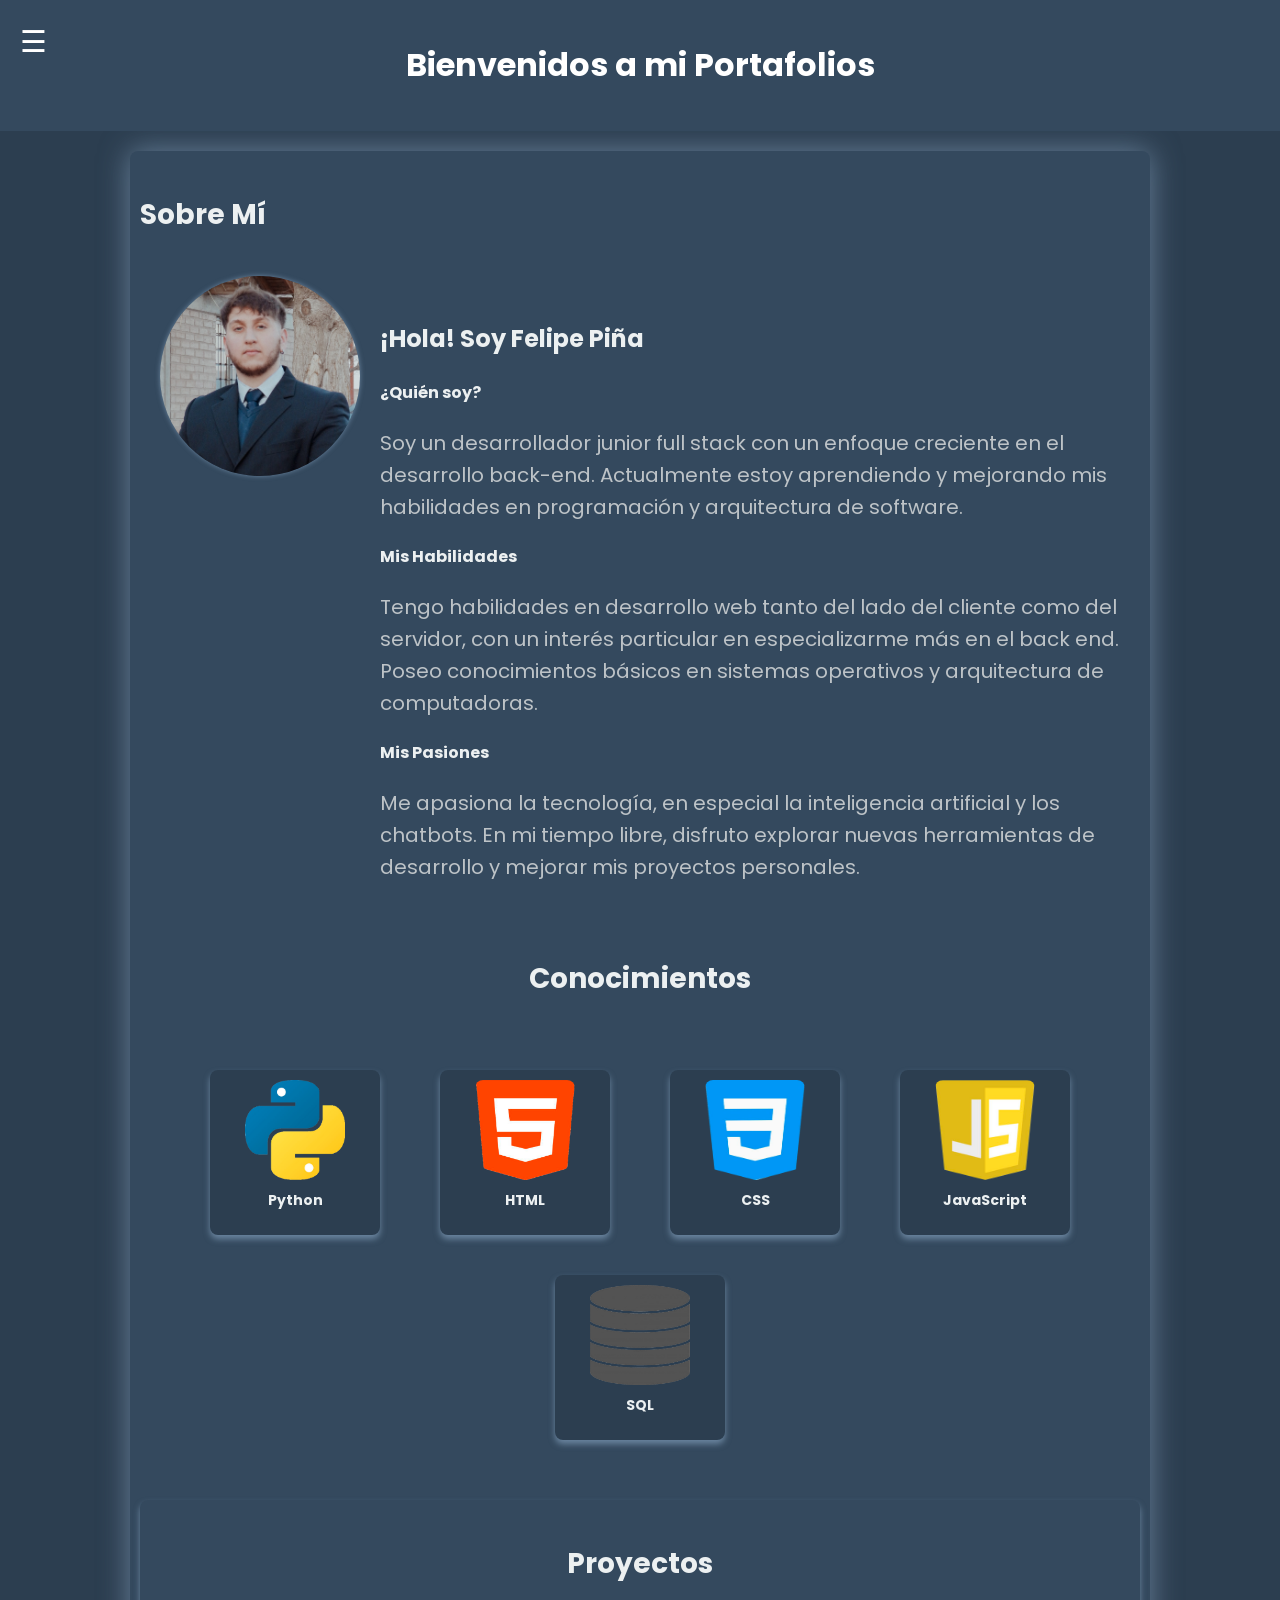
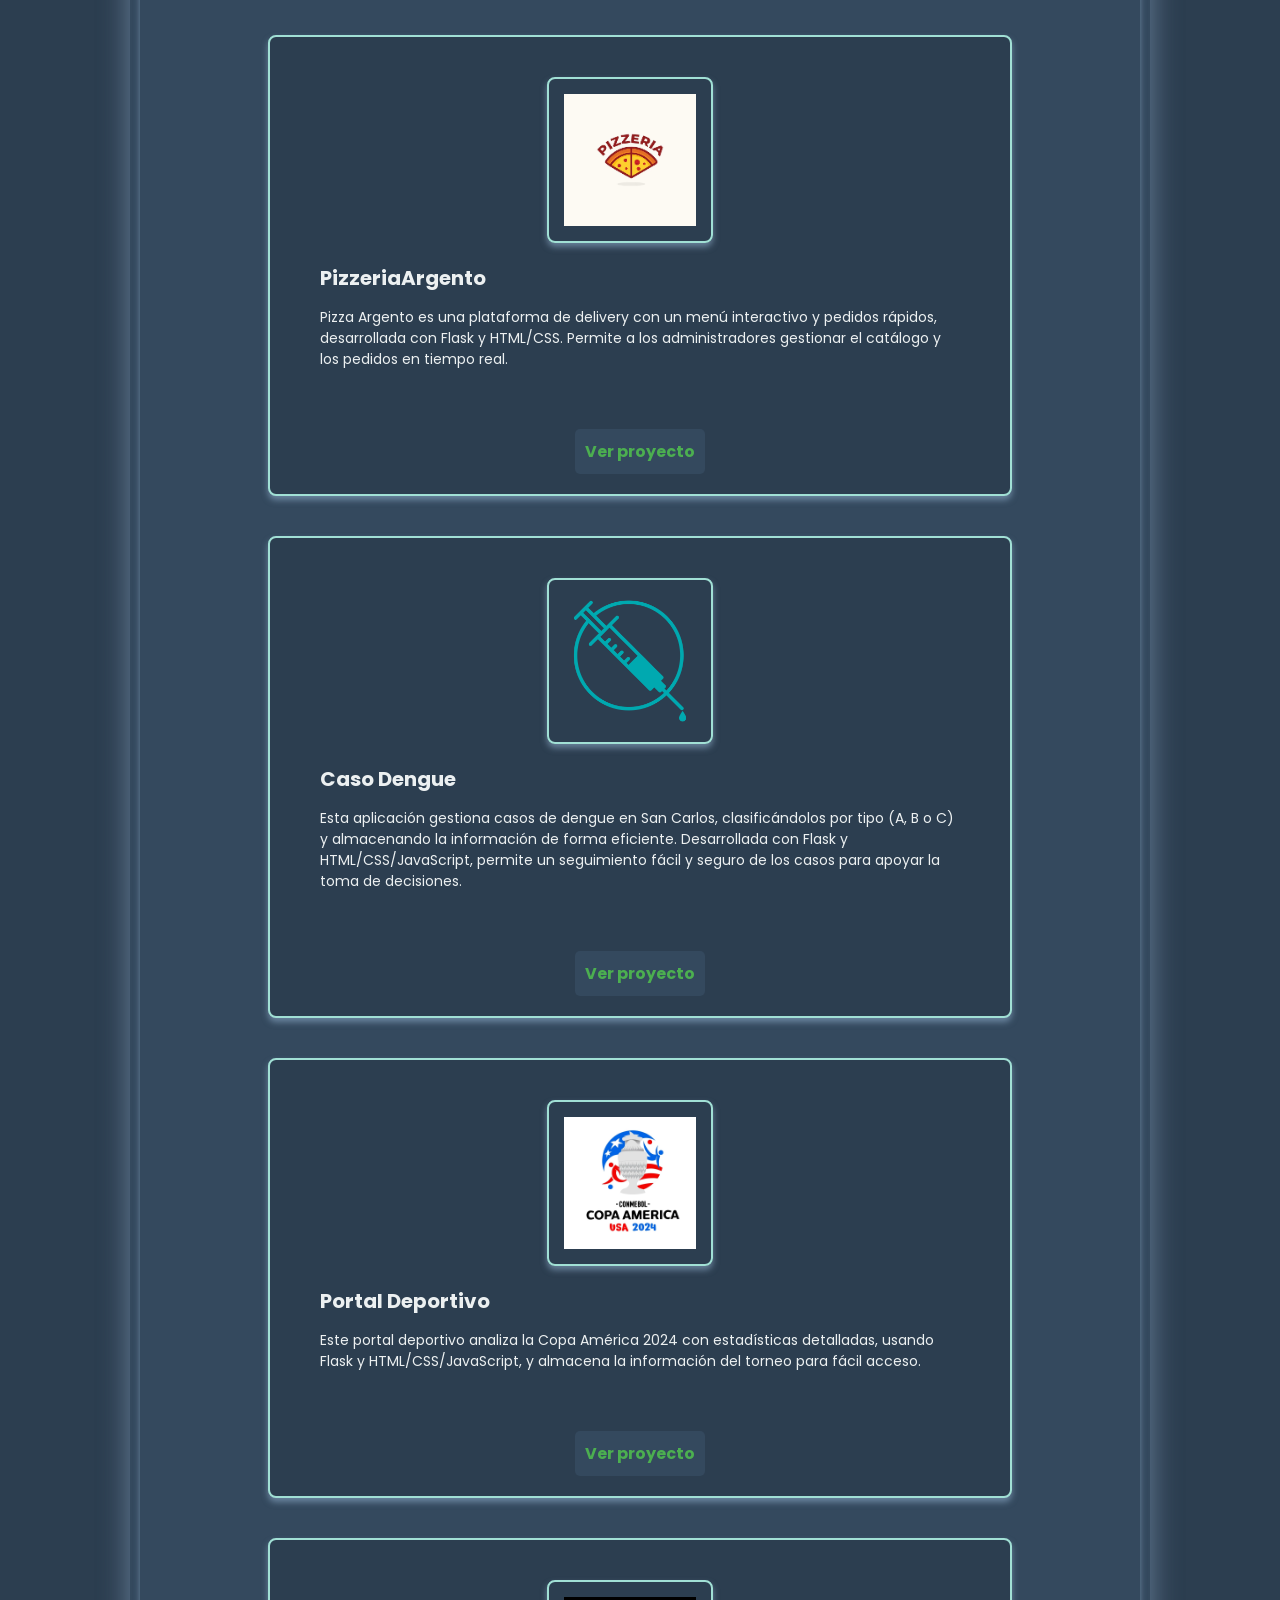
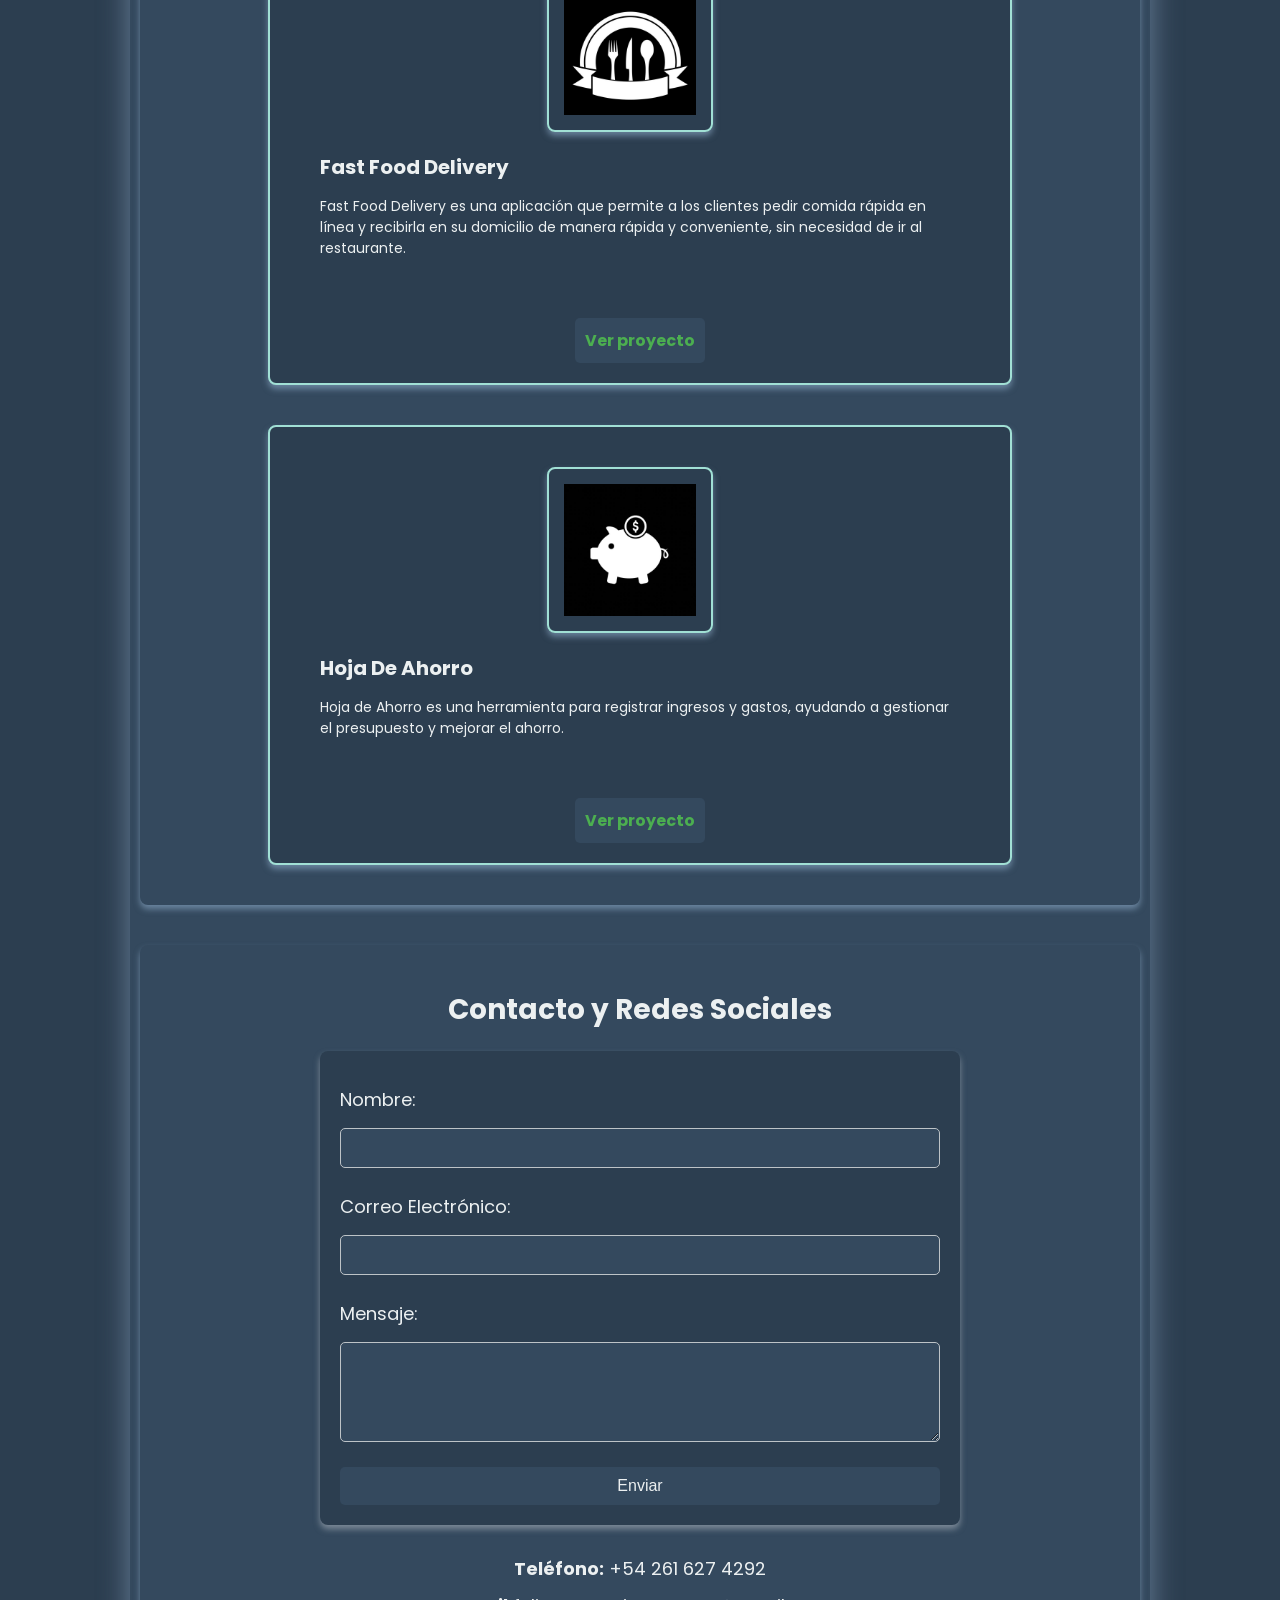
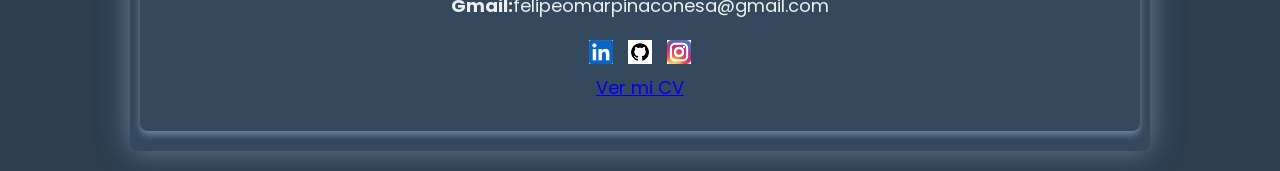
==== index.html @ 62484735 "Add files via upload" ====
<!DOCTYPE html>
<html lang="en">
<head>
    <meta charset="UTF-8">
    <meta name="viewport" content="width=device-width, initial-scale=1.0">
    <link rel="preconnect" href="https://fonts.googleapis.com">
    <link rel="preconnect" href="https://fonts.gstatic.com" crossorigin>
    <link href="https://fonts.googleapis.com/css2?family=Montserrat:ital,wght@0,100..900;1,100..900&family=Poppins:ital,wght@0,300;0,400;0,500;0,600;0,700;0,800;0,900;1,200;1,300;1,400;1,500;1,600;1,700;1,800;1,900&family=Source+Serif+4:ital,opsz,wght@0,8..60,200..900;1,8..60,200..900&display=swap" rel="stylesheet">
    <link rel="stylesheet" href="static/style.css">
    <title>Portfolio</title>
</head>
<body>
    <header>
        <h1>Bienvenidos a mi Portafolios</h1>
        <span class="menu-icon" onclick="openNav()">&#9776;</span>
    </header>

    <div id="sideNav" class="sidenav">
        <a href="javascript:void(0)" class="closebtn" onclick="closeNav()">&times;</a>
        <a href="#about">Sobre mí</a>
        <a href="#skills">Habilidades</a>
        <a href="#projects">Proyectos</a>
        <a href="#contact">Contacto</a>
    </div>

    <div class="container">
        <section id="about">
            <h2>Sobre Mí</h2>
            <div class="about-content">
                <div class="about-photo">
                    <img src="static/imagenes/mi foto.jpg" alt="Mi foto">
                </div>
                <div class="about-text">
                    <h3>¡Hola! Soy Felipe Piña</h3>
                    <div class="about-section">
                        <div class="section">
                            <h4>¿Quién soy?</h4>
                            <p>Soy un desarrollador junior full stack con un enfoque creciente en el desarrollo back-end. Actualmente estoy aprendiendo y mejorando mis habilidades en programación y arquitectura de software.</p>
                        </div>
                        <div class="section">
                            <h4>Mis Habilidades</h4>
                            <p>Tengo habilidades en desarrollo web tanto del lado del cliente como del servidor, con un interés particular en especializarme más en el back end. Poseo conocimientos básicos en sistemas operativos y arquitectura de computadoras.</p>
                        </div>
                        <div class="section">
                            <h4>Mis Pasiones</h4>
                            <p>Me apasiona la tecnología, en especial la inteligencia artificial y los chatbots. En mi tiempo libre, disfruto explorar nuevas herramientas de desarrollo y mejorar mis proyectos personales.</p>
                        </div>
                    </div>
                </div>
            </div>
        </section>


        <section id="skills">
            <h2>Conocimientos</h2>
            <div class="skills">
                <div class="skill">
                    <img src="static/imagenes/python.png" alt="Python">
                    <div class="skill-info">
                        <h3>Python</h3>
                    </div>
                </div>

                <div class="skill">
                    <img src="static/imagenes/html.png" alt="HTML">
                    <div class="skill-info">
                        <h3>HTML</h3>
                    </div>
                </div>

                <div class="skill">
                    <img src="static/imagenes/css.png" alt="CSS">
                    <div class="skill-info">
                        <h3>CSS</h3>
                    </div>
                </div>
                
                <div class="skill">
                    <img src="static/imagenes/js.png" alt="JAVASCRIPT">
                    <div class="skill-info">
                        <h3>JavaScript</h3>
                    </div>
                </div>

                <div class="skill">
                    <img src="static/imagenes/sql.png" alt="SQL">
                    <div class="skill-info">
                        <h3>SQL</h3>
                    </div>
                </div>

            </div>
        </section>

        <section id="projects">
            <h2>Proyectos</h2>
            <div class="projects">
                <div class="project">
                    <div class="project-body">
                        <img src="static/imagenes/logo-pizza .png" alt="PizzeriaArgento">
                        <div class="project-content">
                            <h3>PizzeriaArgento</h3>
                            <p>Pizza Argento es una plataforma de delivery con un menú interactivo y pedidos rápidos, desarrollada con Flask y HTML/CSS. Permite a los administradores gestionar el catálogo y los pedidos en tiempo real.</p>
                        </div>
                    </div>
                    <a href="https://github.com/Gaston-comisso/PizzeriaArgento.git" target="_blank">Ver proyecto</a>
                </div>
        
                <div class="project">
                    <div class="project-body">
                        <img src="static/imagenes/dengue.png" alt="Caso Dengue">
                        <div class="project-content">
                            <h3>Caso Dengue</h3>
                            <p>Esta aplicación gestiona casos de dengue en San Carlos, clasificándolos por tipo (A, B o C) y almacenando la información de forma eficiente. Desarrollada con Flask y HTML/CSS/JavaScript, permite un seguimiento fácil y seguro de los casos para apoyar la toma de decisiones.</p>
                        </div>
                    </div>
                    <a href="https://github.com/Gaston-comisso/Casos-Dengue.git" target="_blank">Ver proyecto</a>
                </div>
        
                <div class="project">
                    <div class="project-body">
                        <img src="static/imagenes/copa-america.png" alt="Portal Deportivo">
                        <div class="project-content">
                            <h3>Portal Deportivo</h3>
                            <p>Este portal deportivo analiza la Copa América 2024 con estadísticas detalladas, usando Flask y HTML/CSS/JavaScript, y almacena la información del torneo para fácil acceso.</p>
                        </div>
                    </div>
                    <a href="https://github.com/Frankk-Castle/CopaAmerica.git" target="_blank">Ver proyecto</a>
                </div>
        
                <div class="project">
                    <div class="project-body">
                        <img src="static/imagenes/restaurante.png" alt="Fast Food Delivery">
                        <div class="project-content">
                            <h3>Fast Food Delivery</h3>
                            <p> Fast Food Delivery es una aplicación que permite a los clientes pedir comida rápida en línea y recibirla en su domicilio de manera rápida y conveniente, sin necesidad de ir al restaurante.</p>
                        </div>
                    </div>
                    <a href="https://github.com/FelipePinaGit/Fast-Food.git" target="_blank">Ver proyecto</a>
                </div>
                
                <div class="project">
                    <div class="project-body">
                        <img src="static/imagenes/ahorro.png" alt="Hoja De Ahorro">
                        <div class="project-content">
                            <h3>Hoja De Ahorro</h3>
                            <p>Hoja de Ahorro es una herramienta para registrar ingresos y gastos, ayudando a gestionar el presupuesto y mejorar el ahorro.</p>
                        </div>
                    </div>
                    <a href="https://github.com/FelipePinaGit/Hoja-de-Ahorro.git" target="_blank">Ver proyecto</a>
                </div>
            </div>
        </section>
        
        </section>
        

        <section id="contact">
            <h2>Contacto y Redes Sociales</h2>

            <form id="contact-form" class="contact-form" action="https://formspree.io/f/xeoqorky" method="POST">
                <label for="name">Nombre:</label>
                <input type="text" id="name" name="name" required>

                <label for="email">Correo Electrónico:</label>
                <input type="email" id="email" name="email" required>

                <label for="message">Mensaje:</label>
                <textarea id="message" name="message" rows="4" required></textarea>
                
                <button type="submit">Enviar</button>
            </form>

            <div class="contact-info">
                <p><strong>Teléfono:</strong> +54 261 627 4292</p> 
                <p><strong>Gmail:</strong>felipeomarpinaconesa@gmail.com</p>

                <div class="social-link">
                    <a href="https://www.linkedin.com/in/felipe-omar-piña-conesa-508b382b5/" target="_blank">
                        <img src="static/imagenes/linkedin.png" alt="LinkedIn" class="social-icon">
                    </a> 

                    <a href="https://github.com/FelipePinaGit" target="_blank">
                        <img src="static/imagenes/git.png" alt="GitHub" class="social-icon">
                    </a> 

                    <a href="https://www.instagram.com/_felipe_pina_?igsh=MjQyNnhlbHJiaWRu" target="_blank">
                        <img src="static/imagenes/insta.png" alt="Instagram" class="social-icon">
                    </a>
                </div>
                <p><a href="static/Curriculum Vitae Felipe Piña Conesa.pdf" target="_blank">Ver mi CV</a></p>
            </div>
        </section>
        
        
    </div>
    

    <script src="static/script.js"></script>
</body>
</html>
---- static/style.css ----
body {
    font-family: "Poppins", sans-serif;
    background-color: #2c3e50; /* Fondo oscuro */
    color: #ecf0f1; /* Color de texto más claro */
    margin: 0;
    padding: 0;
    transition: margin-left 0.5s ease-in-out;
}

header {
    background-color: #34495e;
    color: white;
    padding: 20px 50px;
    text-align: center;
    position: relative;
    width: 100%;
    box-sizing: border-box;
}

.menu-icon {
    font-size: 30px;
    cursor: pointer;
    position: absolute;
    top: 20px;
    left: 20px;
}

.sidenav {
    height: 100%;
    width: 0px;
    position: fixed;
    z-index: 1;
    top: 0;
    left: 0;
    background-color: #111;
    overflow-x: hidden;
    transition: 0.5s;
    padding-top: 60px;
}

.sidenav a {
    padding: 8px 8px 8px 32px;
    text-decoration: none;
    font-size: 25px;
    color: #818181;
    display: block;
    transition: 0.3s;
}

.sidenav a:hover {
    color: #ecf0f1;
}

.sidenav .closebtn {
    position: absolute;
    top: 0;
    right: 25px;
    font-size: 36px;
    margin-left: 50px;
}

.container {
    max-width: 1000px;
    margin: 20px auto;
    padding: 20px 10px;
    background-color: #34495e; /* Fondo más oscuro */
    border-radius: 8px;
    box-shadow: 0 0 30px rgba(162, 194, 225, 0.5);
}

.about-content {
    display: flex;
    justify-content: center;
    align-items: flex-start;
    padding: 20px;
}

.about-photo img {
    border-radius: 50%;
    width: 200px;
    height: 200px;
    object-fit: cover;
    box-shadow: 0 0 5px rgba(162, 194, 225, 0.5);
    margin-right: 20px;
}

.about-text {
    margin: 20px 0;
    font-size: 16px;
    line-height: 1.6;
    color: #ecf0f1;
}

.about-text h3 {
    font-size: 24px;
    margin-bottom: 10px;
    color: #ecf0f1;
}

.about-text p {
    margin-bottom: 15px;
    font-size: 20px;
    color: #bdc3c7; /* Color más suave para los párrafos */
}

.skills {
    display: flex;
    justify-content: space-between;
    flex-wrap: wrap;
    margin-top: 30px;
}

.skill {
    width: 150px;
    text-align: center;
    margin-bottom: 20px;
}

.skill img {
    width: 100%;
    max-width: 100px;
    margin-bottom: 10px;
}

.skill-info h3 {
    font-size: 18px;
    color: #ecf0f1;
}

.projects {
    display: flex;
    flex-wrap: wrap;
    justify-content: space-between;
    margin-top: 30px;
}

.project {
    width: 48%;
    background-color: #2c3e50;
    border-radius: 8px;
    box-shadow: 0 0 10px rgba(162, 194, 225, 0.3);
    margin-bottom: 20px;
    overflow: hidden;
}

.project-body {
    display: flex;
    flex-direction: column;
    justify-content: center;
    align-items: center;
    padding: 20px;
}

.project-body img {
    max-width: 100%;
    height: auto;
    border-radius: 8px;
}

.project-content {
    padding: 10px;
}

.project-content h3 {
    font-size: 20px;
    color: #ecf0f1;
    margin: 10px 0;
}

.project-content p {
    font-size: 16px;
    color: #bdc3c7;
    line-height: 1.5;
}

.project a {
    display: inline-block;
    padding: 10px;
    background-color: #34495e;
    color: #ecf0f1;
    text-decoration: none;
    text-align: center;
    border-radius: 5px;
    margin-top: 15px;
    transition: background-color 0.3s;
}

.project a:hover {
    background-color: #2c3e50;
}

.contact-info {
    margin-top: 30px;
}

.contact-info p {
    font-size: 18px;
    color: #ecf0f1;
    margin-bottom: 15px;
}

.contact-info .social-link {
    display: flex;
    justify-content: space-around;
}

.contact-info .social-link {
    display: flex;
    gap: 15px;
    justify-content: center;
    margin-top: 20px;
}

.social-icon {
    width: 40px;
    height: 40px;
}

.contact-info .social-icon:hover {
    transform: scale(1.1);
}

#contact-form {
    display: flex;
    flex-direction: column;
    max-width: 600px;
    margin: 0 auto;
}

#contact-form label {
    font-size: 18px;
    color: #ecf0f1;
    margin-top: 15px;
}

#contact-form input,
#contact-form textarea {
    padding: 10px;
    margin: 10px 0;
    border: 1px solid #bdc3c7;
    background-color: #34495e;
    color: #ecf0f1;
    font-size: 16px;
    border-radius: 5px;
    transition: border-color 0.3s;
}

#contact-form input:focus,
#contact-form textarea:focus {
    border-color: #ecf0f1;
    outline: none;
}

#contact-form button {
    padding: 10px 20px;
    background-color: #34495e;
    color: #ecf0f1;
    font-size: 16px;
    border: none;
    border-radius: 5px;
    cursor: pointer;
    margin-top: 15px;
    transition: background-color 0.3s;
}

#contact-form button:hover {
    background-color: #2c3e50;
}

section#about h2,
section#skills h2,
section#projects h2,
section#contact h2 {
    font-size: 28px;
    color: #ecf0f1;
    margin-bottom: 20px;
}

section#skills {
    padding: 20px;
}

.skills {
    display: flex;
    flex-wrap: wrap;
    justify-content: space-around;
    background-color: #34495e;
    padding: 20px;
}

.skill {
    position: relative;
    width: 150px;
    margin: 20px;
    text-align: center;
    background-color: #2c3e50;
    border-radius: 8px;
    box-shadow: 0 4px 6px rgba(162, 194, 225, 0.5);
    padding: 10px;
    overflow: hidden;
}

.skill img {
    width: 100px;
    height: 100px;
    border-radius: 8px;
    display: block;
    margin: 0 auto;
}

section#skills h2 {
    text-align: center;
    margin: 0;
}

.skill h3 {
    margin-top: 10px;
    font-size: 14px;
    color: #ecf0f1;
    word-wrap: break-word;
}

section#projects {
    background-color: #34495e;
    padding: 20px;
    border-radius: 8px;
    box-shadow: 0 4px 6px rgba(162, 194, 225, 0.5);
    text-align: center;
    margin-bottom: 40px;
}

.projects {
    display: flex;
    flex-wrap: wrap;
    justify-content: center;
}

.project {
    background-color: #2c3e50;
    border-radius: 8px;
    padding: 20px;
    margin: 20px;
    width: 700px;
    box-shadow: 0 4px 6px rgba(162, 194, 225, 0.5);
    border: 2px solid #A1E0D5;
    text-align: center;
}

.project-title {
    color: #ecf0f1;
    margin-bottom: 15px;
    font-size: 24px;
    text-align: center;
}

.project-body {
    display: flex;
    align-items: center;
}

.project img {
    border-radius: 8px;
    padding: 15px;
    margin-right: 20px;
    width: 20%;
    height: auto;
    object-fit: cover;
    box-shadow: 0 4px 6px rgba(162, 194, 225, 0.5);
    border: 2px solid #A1E0D5;
}

.project-content {
    flex: 1;
    text-align: left;
}

.project p {
    font-size: 14px;
    color: #ecf0f1;
    text-align: left;
}

.project a {
    color: #4caf50;
    text-decoration: none;
    font-weight: bold;
}

.project a:hover {
    text-decoration: underline;
}

section#contact {
    background-color: #34495e;
    padding: 20px;
    border-radius: 8px;
    box-shadow: 0 4px 6px rgba(162, 194, 225, 0.5);
    text-align: center;
}

.contact-info {
    font-size: 16px;
    color: #ecf0f1;
}

.contact-info p {
    margin: 10px 0;
}

.social-links {
    display: flex;
    justify-content: center;
    gap: 15px;
    align-items: center;
    flex-wrap: wrap;
}

.social-icon {
    width: 24px;
    height: 24px;
    vertical-align: middle;
    object-fit: contain;
}

.contact-form {
    max-width: 600px;
    margin: 20px auto;
    padding: 20px;
    background-color: #2c3e50;
    border-radius: 8px;
    box-shadow: 0 4px 6px rgba(196, 202, 209, 0.5);
    text-align: left;
}

.contact-form label {
    display: block;
    font-size: 16px;
    margin-bottom: 5px;
    color: #ecf0f1;
}

.contact-form input[type="text"],
.contact-form input[type="email"],
.contact-form textarea {
    width: 100%;
    padding: 10px;
    margin-bottom: 15px;
    border: 1px solid #c1c1c1;
    border-radius: 4px;
    background-color: #34495e;
    font-size: 14px;
    color: #ecf0f1;
    box-sizing: border-box;
    transition: border-color 0.3s ease;
}

.contact-form input[type="text"]:focus,
.contact-form input[type="email"]:focus,
.contact-form textarea:focus {
    border-color: #4caf50;
    outline: none;
}

.contact-form textarea {
    resize: vertical;
    min-height: 100px;
}

.contact-form button[type="submit"] {
    background-color: #4caf50;
    color: #ffffff;
    padding: 10px 20px;
    border: none;
    border-radius: 4px;
    cursor: pointer;
    font-size: 16px;
    transition: background-color 0.3s ease;
}

.contact-form button[type="submit"]:hover {
    background-color: #45a049;
}

.contact-form button[type="submit"]:active {
    background-color: #398436;
}
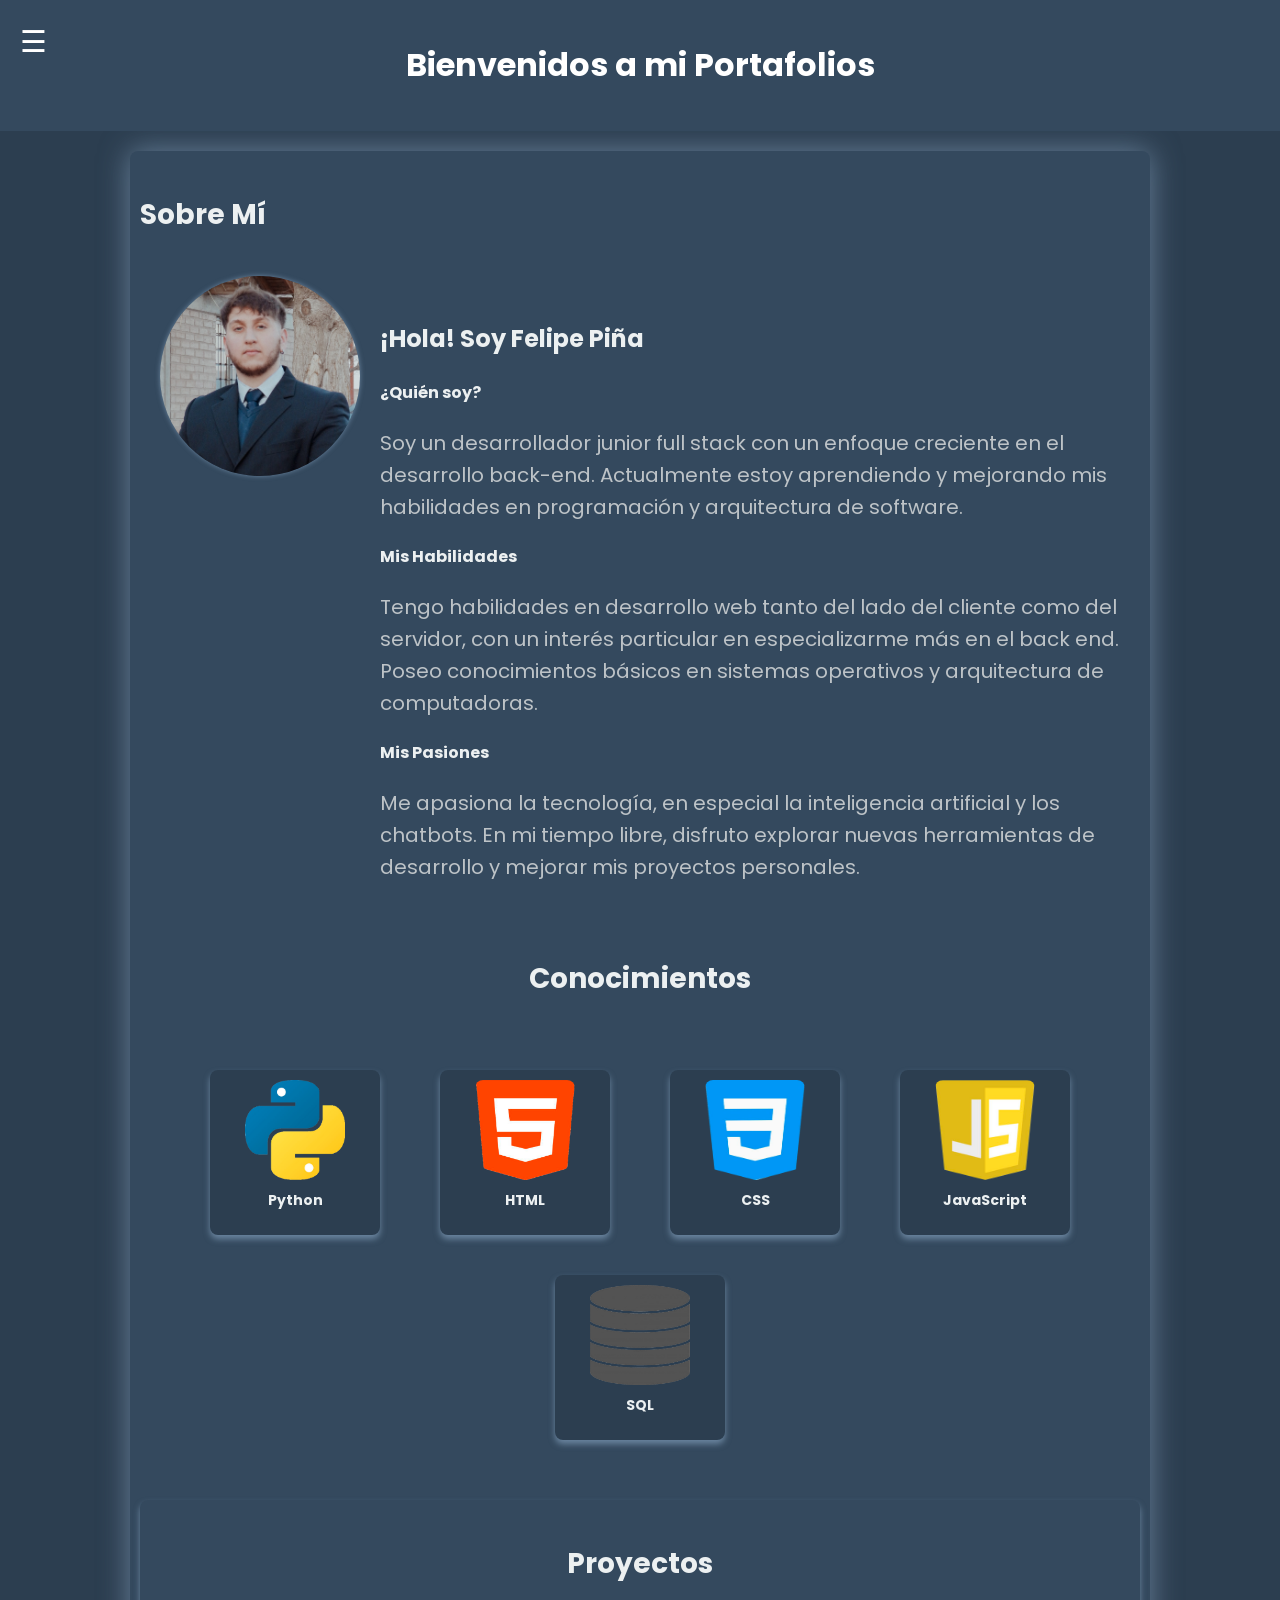
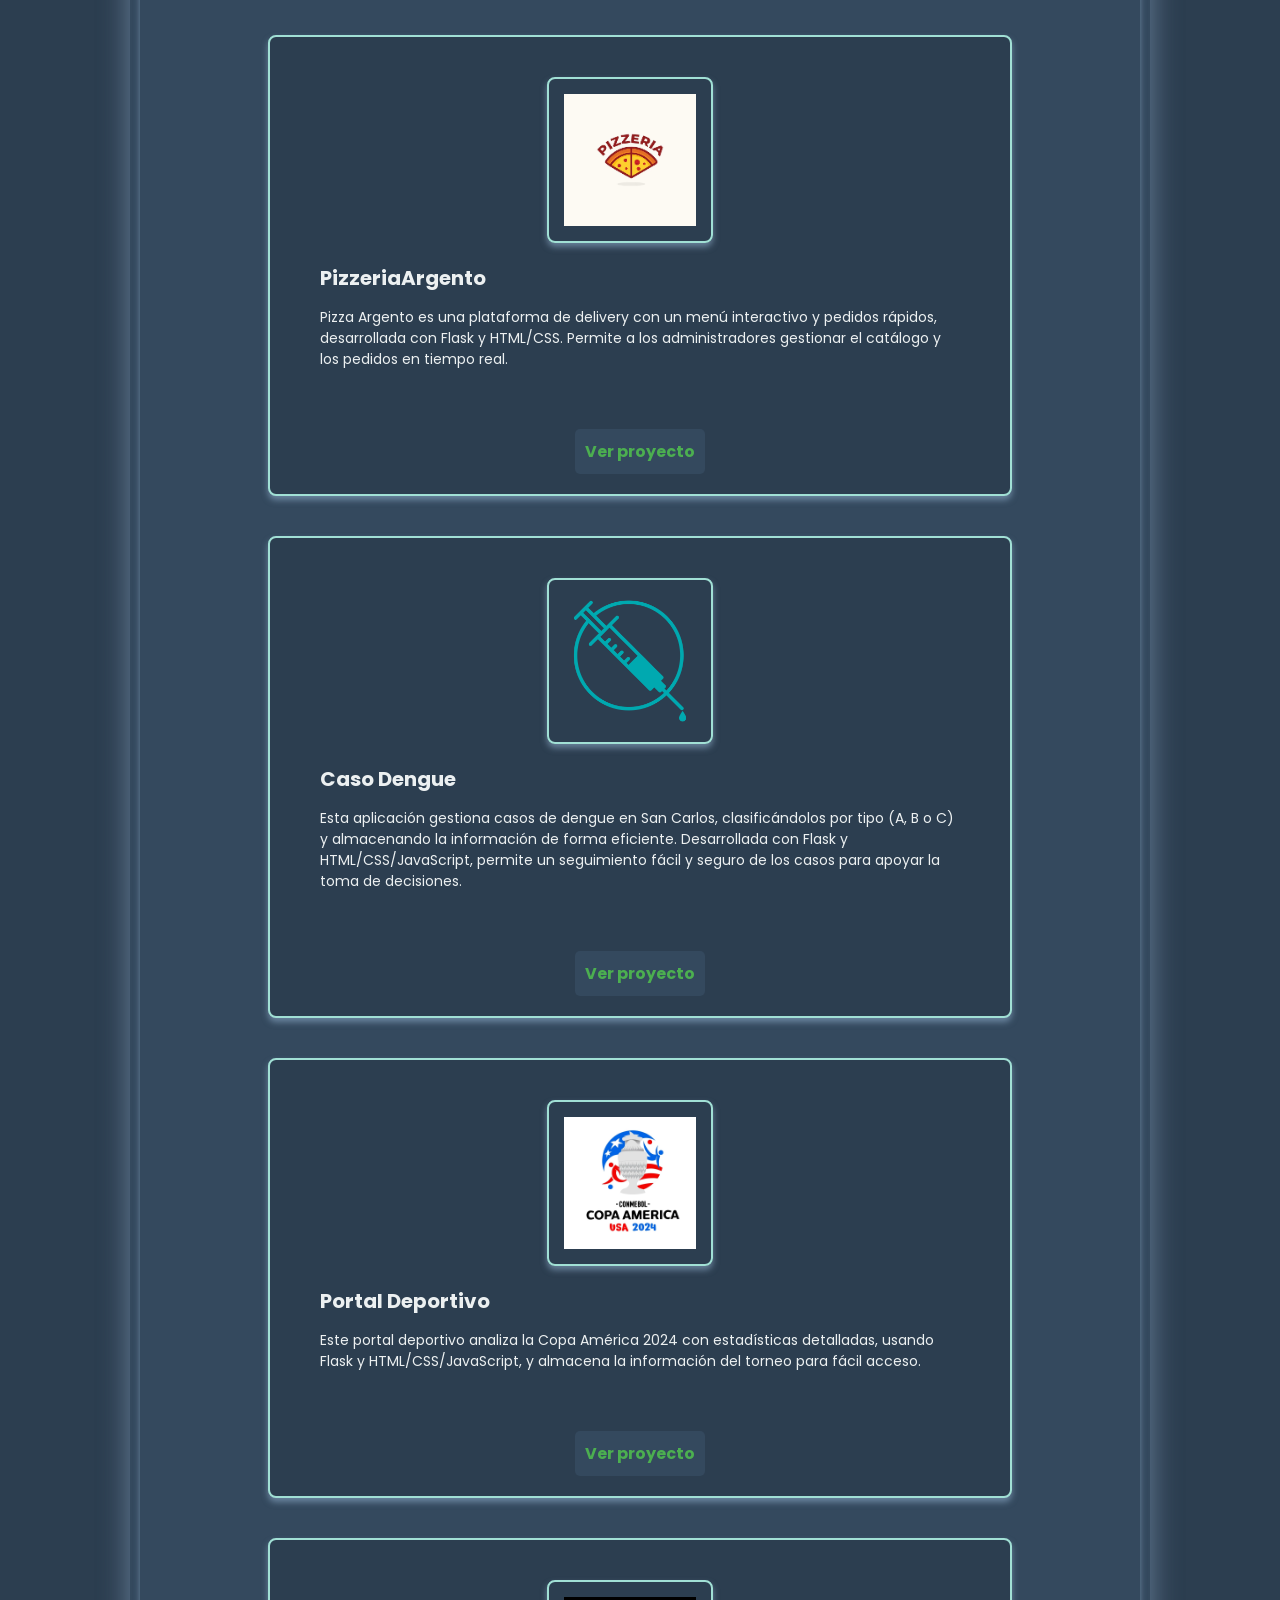
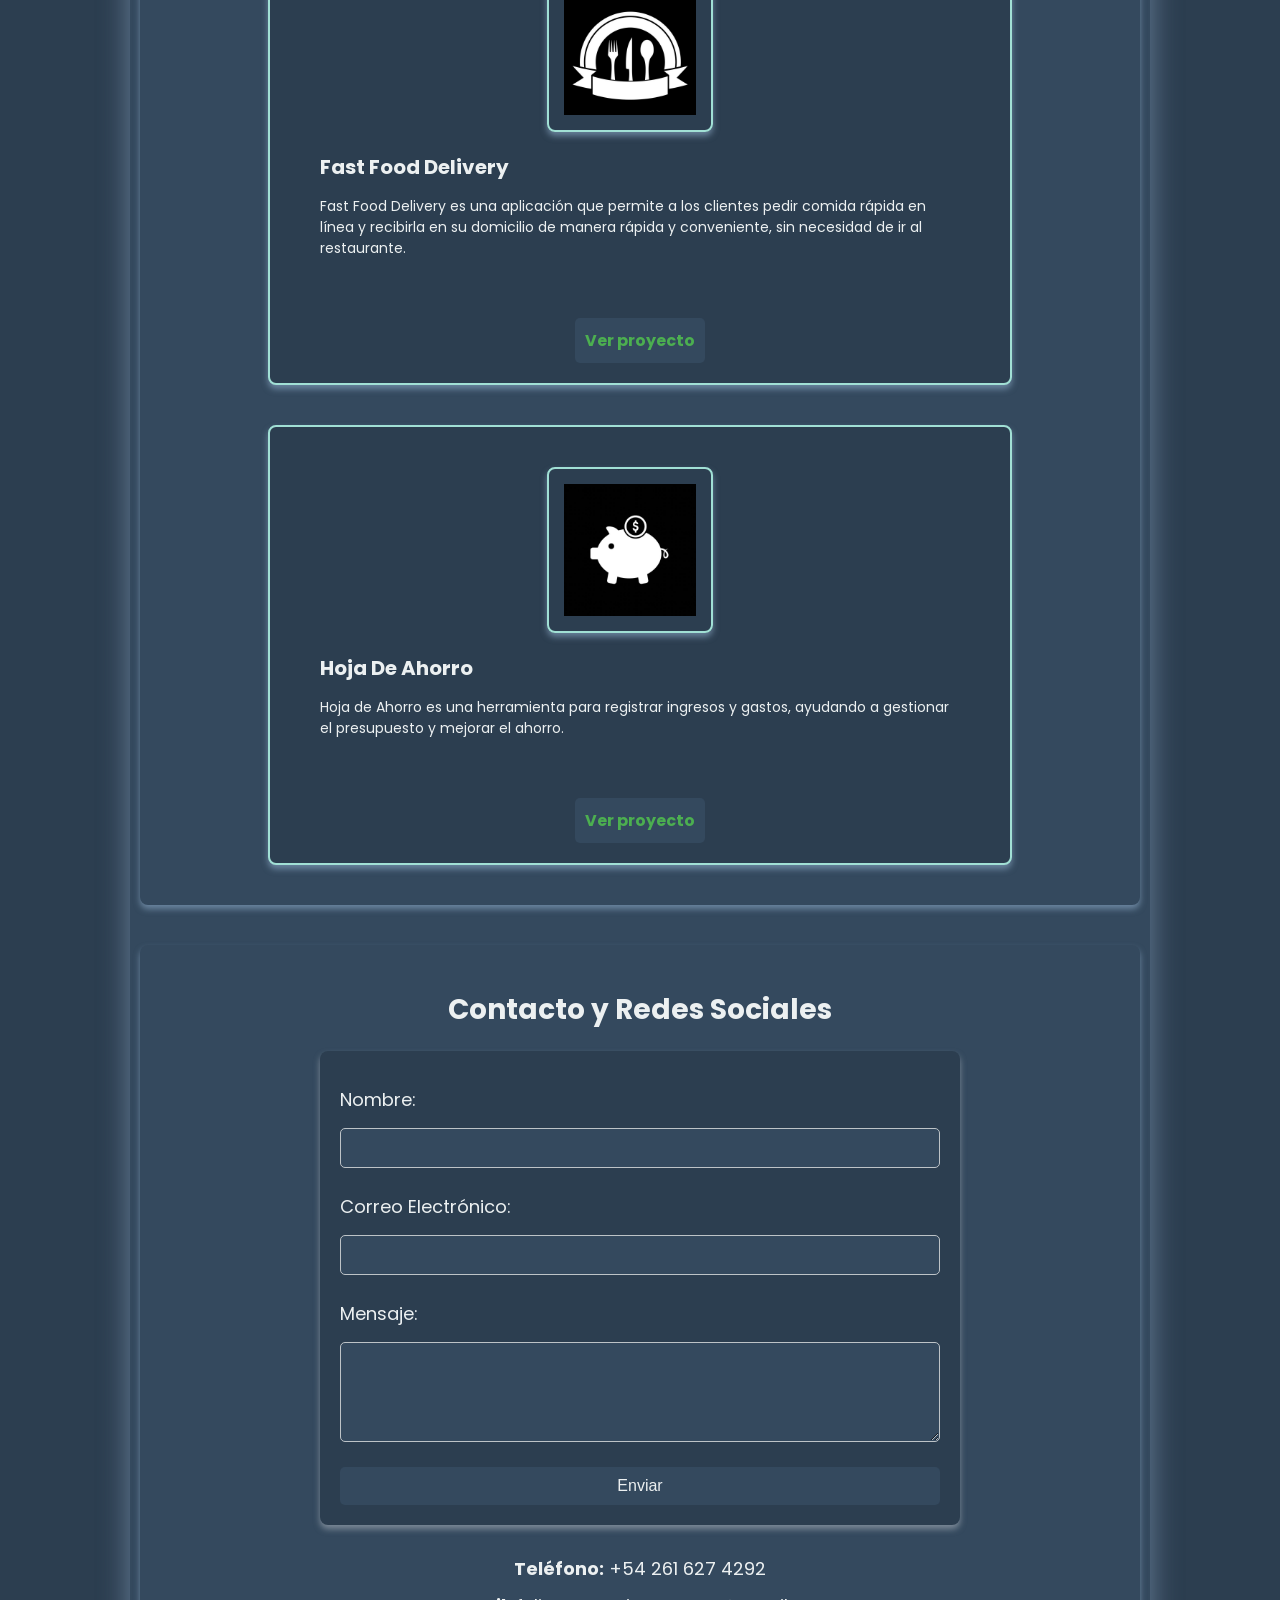
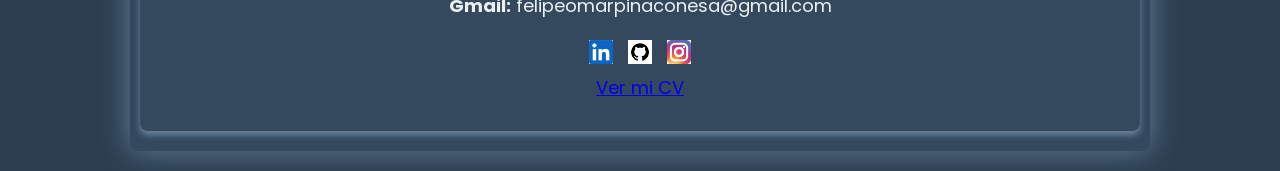
==== commit fedcd54b: "Update index.html" ====
--- a/index.html
+++ b/index.html
@@ -173,7 +173,7 @@
 
             <div class="contact-info">
                 <p><strong>Teléfono:</strong> +54 261 627 4292</p> 
-                <p><strong>Gmail:</strong>felipeomarpinaconesa@gmail.com</p>
+                <p><strong>Gmail:</strong> felipeomarpinaconesa@gmail.com</p>
 
                 <div class="social-link">
                     <a href="https://www.linkedin.com/in/felipe-omar-piña-conesa-508b382b5/" target="_blank">
@@ -188,7 +188,7 @@
                         <img src="static/imagenes/insta.png" alt="Instagram" class="social-icon">
                     </a>
                 </div>
-                <p><a href="static/Curriculum Vitae Felipe Piña Conesa.pdf" target="_blank">Ver mi CV</a></p>
+                <p><a href="static/Curriculum Vitae Felipe Piña.pdf" target="_blank">Ver mi CV</a></p>
             </div>
         </section>
         
